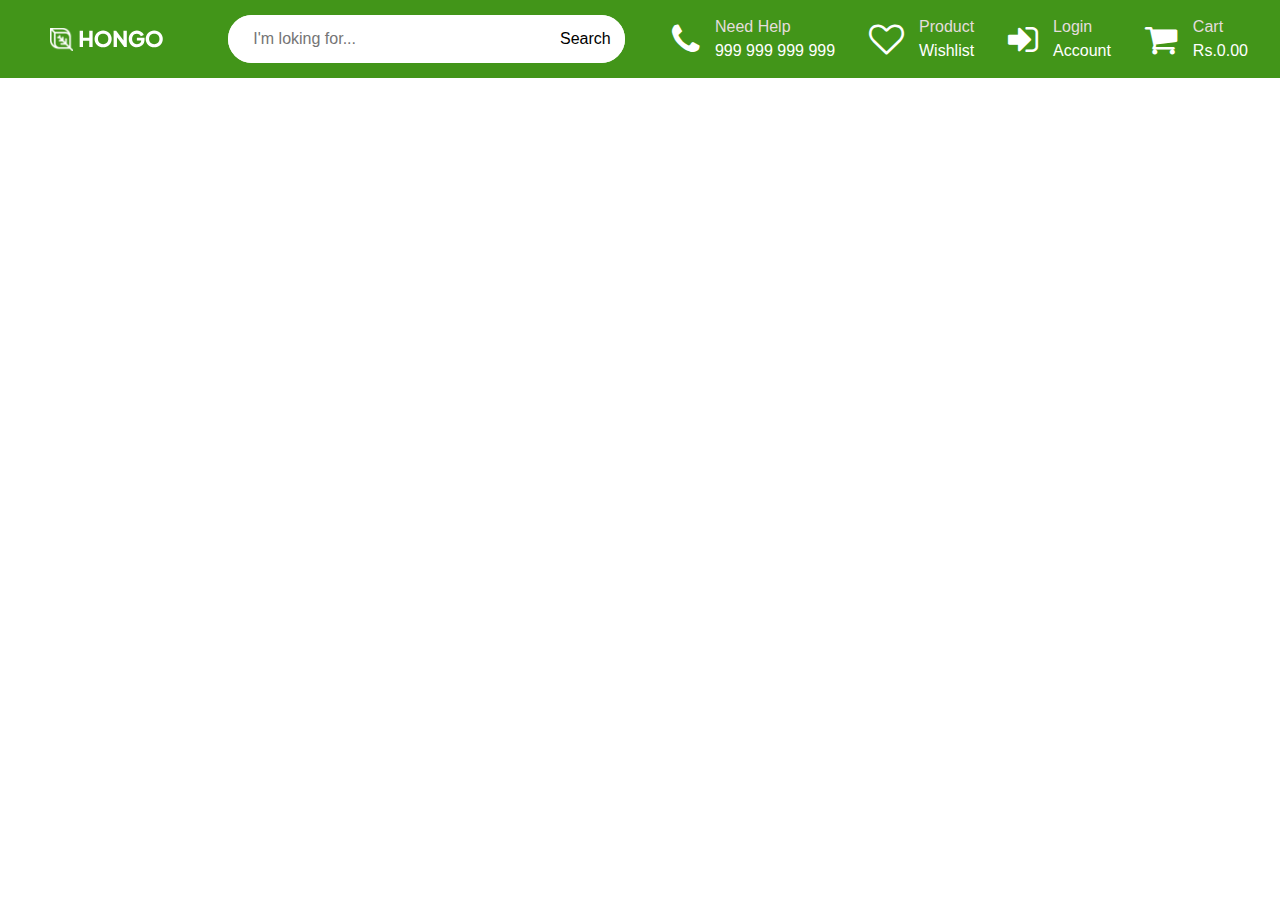
==== Shopify Theme/index.html @ 12c5cfae "shopify theme" ====
<!DOCTYPE html>
<html lang="en">

<head>
    <meta charset="UTF-8">
    <meta name="viewport" content="width=device-width, initial-scale=1.0">
    <title>Document</title>
    <link rel="stylesheet" href="https://cdn.jsdelivr.net/npm/bootstrap@4.4.1/dist/css/bootstrap.min.css"
        integrity="sha384-Vkoo8x4CGsO3+Hhxv8T/Q5PaXtkKtu6ug5TOeNV6gBiFeWPGFN9MuhOf23Q9Ifjh" crossorigin="anonymous">
    <link rel="stylesheet" href="https://cdnjs.cloudflare.com/ajax/libs/font-awesome/4.7.0/css/font-awesome.min.css">
    <link rel="stylesheet" href="style.css">
</head>

<body>

    <header>
        <section class="top-header">
            <div class="container">
                <div class="row">
                    <div class="col-2">
                        <figure class="mb-0 site-logo"><img src="assets/logo.svg" alt=""></figure>
                    </div>
                    <div class="col-4">
                        <div class="search-bar">
                            <form action="">

                                <input type="text" placeholder="I'm loking for...">
                                <input type="submit" value="Search">

                            </form>
                        </div>
                    </div>
                    <div class="col-6">
                        <div class="header-conatct-wrap">
                            <div class="header-contact">
                                <div class="number-sec">
                                    <i class="fa fa-phone" aria-hidden="true"></i>
                                    <a href="#" class="num-link-wrap">
                                        <span class="card-title">Need Help</span>
                                        <span class="sec-val">999 999 999 999</span>
                                    </a>
                                </div>
                            </div>
                            <div class="header-contact">
                                <div class="number-sec">
                                    <i class="fa fa-heart-o" aria-hidden="true"></i>
                                    <a href="#" class="num-link-wrap">
                                        <span class="card-title">Product</span>
                                        <span class="sec-val">Wishlist</span>
                                    </a>
                                </div>
                            </div>
                            <div class="header-contact">
                                <div class="number-sec">
                                    <i class="fa fa-sign-in" aria-hidden="true"></i>
                                    <a href="#" class="num-link-wrap">
                                        <span class="card-title">Login</span>
                                        <span class="sec-val">Account</span>
                                    </a>
                                </div>
                            </div>
                            <div class="header-contact">
                                <div class="number-sec">
                                    <i class="fa fa-shopping-cart" aria-hidden="true"></i>
                                    <a href="#" class="num-link-wrap">
                                        <span class="card-title">Cart</span>
                                        <span class="sec-val">Rs.0.00</span>
                                    </a>
                                </div>
                            </div>
                        </div>
                    </div>
                </div>
            </div>

        </section>
        <section class="bottom-header"></section>
    </header>




    <script src="script.js"></script>
</body>

</html>
---- Shopify Theme/style.css ----
:root {
    --primary-color: #ffffff;
    --secondary-color: #000000;
    --sub-color: #e4dddd;
    --background-color: #429519;
}

* {
    box-sizing: border-box;
    padding: 0;
    margin: 0;
}

@media (min-width: 1200px) {

    .container,
    .container-lg,
    .container-md,
    .container-sm,
    .container-xl {
        max-width: 1580px;
    }
}

header .top-header {
    background-color: var(--background-color);
    padding: 15px 0;
}

header .top-header .site-logo {
    width: 100%;
    height: 100%;
    display: flex;
    align-items: center;
}

header .top-header .search-bar {
    height: 100%;
    background: #fff;
    border-radius: 50px;
}

header .top-header .search-bar form {
    display: flex;
    align-items: center;
    height: 100%;
}

header .top-header .search-bar input {
    border: none;
}

header .top-header .search-bar input[type="text"] {
    width: 80%;
    background-color: #ffffff;
    border-radius: 50px;
    height: 100%;
    padding-left: 25px;
    color: #000000;
    font-size: 16px;
}

header .top-header .search-bar input[type="submit"] {
    width: 20%;
    height: 100%;
    background-color: #ffffff;
    border-radius: 50px;
}


header .top-header .site-logo img {
    width: 100%;
    height: 25px;
}

header .top-header .number-sec {
    display: flex;
    position: relative;
}

header .top-header .header-conatct-wrap {
    display: flex;
    justify-content: space-around;
}

header .top-header .number-sec a {
    color: var(--primary-color);
    text-decoration: none;
}

header .top-header .number-sec span {
    margin: 0;
}

header .top-header .number-sec .card-title {
    color: var(--sub-color);

}

header .top-header .number-sec i {
    font-size: 35px;
    color: var(--primary-color);
    display: flex;
    align-items: center;
    padding-right: 15px;
}

header .top-header .number-sec .num-link-wrap {
    display: flex;
    flex-direction: column;
}
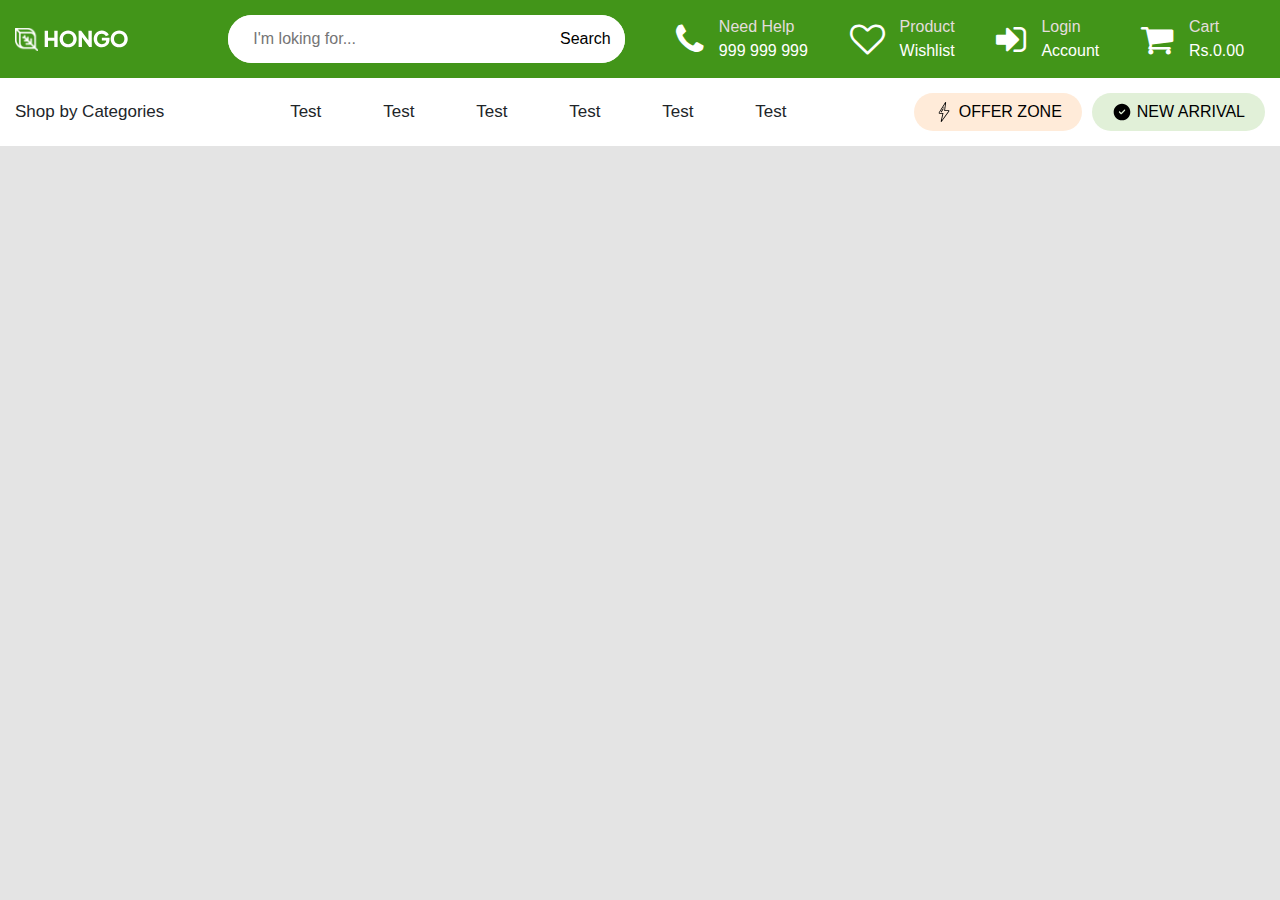
==== commit 115155c9: "added mobile menu" ====
--- a/Shopify Theme/index.html
+++ b/Shopify Theme/index.html
@@ -9,6 +9,7 @@
         integrity="sha384-Vkoo8x4CGsO3+Hhxv8T/Q5PaXtkKtu6ug5TOeNV6gBiFeWPGFN9MuhOf23Q9Ifjh" crossorigin="anonymous">
     <link rel="stylesheet" href="https://cdnjs.cloudflare.com/ajax/libs/font-awesome/4.7.0/css/font-awesome.min.css">
     <link rel="stylesheet" href="style.css">
+    <link rel="stylesheet" href="fonts.css">
 </head>
 
 <body>
@@ -23,10 +24,8 @@
                     <div class="col-4">
                         <div class="search-bar">
                             <form action="">
-
                                 <input type="text" placeholder="I'm loking for...">
                                 <input type="submit" value="Search">
-
                             </form>
                         </div>
                     </div>
@@ -37,7 +36,7 @@
                                     <i class="fa fa-phone" aria-hidden="true"></i>
                                     <a href="#" class="num-link-wrap">
                                         <span class="card-title">Need Help</span>
-                                        <span class="sec-val">999 999 999 999</span>
+                                        <span class="sec-val">999 999 999</span>
                                     </a>
                                 </div>
                             </div>
@@ -74,7 +73,58 @@
             </div>
 
         </section>
-        <section class="bottom-header"></section>
+        <section class="bottom-header">
+            <div class="container">
+                <div class="row align-cen">
+                    <div class="col-2">
+                        <div class="dropdown-wrap">
+                            <span class="menu-font">Shop by Categories</span>
+                        </div>
+                    </div>
+                    <div class="col-6">
+
+                        <ul class="d-flex menus menu-font">
+                            <li>Test</li>
+                            <li>Test</li>
+                            <li>Test</li>
+                            <li>Test</li>
+                            <li>Test</li>
+                            <li>Test</li>
+                        </ul>
+                    </div>
+                    <div class="col-4">
+                        <div class="button-group">
+                            <button class="offer-btn d-flex">OFFER ZONE</button>
+                            <button class="new-arrival-btn d-flex">NEW ARRIVAL</button>
+                        </div>
+                    </div>
+                </div>
+            </div>
+        </section>
+
+        <section class="mob-header">
+
+            <div class="container">
+                <div class="row">
+                    <div class="col-4"><figure class="mob-logo"><img src="assets/menu.svg" alt=""></figure></div>
+                    <div class="col-4"></div>
+                    <div class="col-4">
+
+                    </div>
+                </div>
+
+                <div class="row">
+                    <div class="search-bar">
+                        <form action="">
+                            <input type="text" placeholder="I'm loking for...">
+                            <input type="submit" value="Search">
+                        </form>
+                    </div>
+                </div>
+            </div>
+
+        </section>
+
     </header>
 
 
--- a/Shopify Theme/style.css
+++ b/Shopify Theme/style.css
@@ -10,6 +10,15 @@
     padding: 0;
     margin: 0;
 }
+
+body {
+    background-color: #e4e4e4;
+}
+
+.align-cen {
+    align-items: center;
+}
+
 
 @media (min-width: 1200px) {
 
@@ -22,6 +31,18 @@
     }
 }
 
+
+header .mob-header {
+    display: none;
+}
+
+/* header */
+header ul,
+header span, 
+header figure {
+    margin-bottom: 0;
+}
+
 header .top-header {
     background-color: var(--background-color);
     padding: 15px 0;
@@ -34,23 +55,23 @@
     align-items: center;
 }
 
-header .top-header .search-bar {
+header .search-bar {
     height: 100%;
     background: #fff;
     border-radius: 50px;
 }
 
-header .top-header .search-bar form {
-    display: flex;
-    align-items: center;
-    height: 100%;
-}
-
-header .top-header .search-bar input {
+header .search-bar form {
+    display: flex;
+    align-items: center;
+    height: 100%;
+}
+
+header .search-bar input {
     border: none;
 }
 
-header .top-header .search-bar input[type="text"] {
+header .search-bar input[type="text"] {
     width: 80%;
     background-color: #ffffff;
     border-radius: 50px;
@@ -60,7 +81,7 @@
     font-size: 16px;
 }
 
-header .top-header .search-bar input[type="submit"] {
+header .search-bar input[type="submit"] {
     width: 20%;
     height: 100%;
     background-color: #ffffff;
@@ -69,7 +90,7 @@
 
 
 header .top-header .site-logo img {
-    width: 100%;
+    width: auto;
     height: 25px;
 }
 
@@ -90,6 +111,7 @@
 
 header .top-header .number-sec span {
     margin: 0;
+    font-size: 16px;
 }
 
 header .top-header .number-sec .card-title {
@@ -108,4 +130,134 @@
 header .top-header .number-sec .num-link-wrap {
     display: flex;
     flex-direction: column;
-}+}
+
+
+@media (max-width: 1209px) {
+    header .top-header .number-sec i {
+        font-size: 19px;
+    }
+
+    header .top-header .number-sec span {
+        font-size: 15px;
+    }
+}
+
+@media (max-width: 998px) {
+    header .top-header {
+        display: none;
+    }
+}
+
+
+
+
+
+
+
+
+header .bottom-header {
+    background-color: #fff;
+    padding: 15px 0;
+}
+
+header .bottom-header button {
+    border: none;
+    border-radius: 50px;
+    position: relative;
+    padding: 7px 20px;
+}
+
+header .bottom-header .offer-btn {
+    align-items: center;
+    background-color: #ffebd9;
+    margin-right: 10px;
+
+}
+
+header .bottom-header .new-arrival-btn {
+    align-items: center;
+    background-color: #e1f0d8;
+}
+
+header .bottom-header .offer-btn::before {
+    content: ' ';
+    background-image: url(./assets/photograph-thunder-svgrepo-com.svg);
+    width: 20px;
+    display: block;
+    height: 20px;
+    background-size: cover;
+    margin-right: 5px;
+}
+
+header .bottom-header .new-arrival-btn::before {
+    content: ' ';
+    background-image: url(./assets/tick-circle-svgrepo-com.svg);
+    width: 20px;
+    display: block;
+    height: 20px;
+    background-size: cover;
+    margin-right: 5px;
+
+}
+
+
+header .bottom-header .menus {
+    list-style: none;
+    justify-content: space-evenly;
+}
+
+header .bottom-header .menus li {
+    padding-left: 10px;
+}
+
+header .bottom-header .button-group {
+    display: flex;
+    justify-content: flex-end;
+}
+
+@media (max-width: 1209px) {
+    header .bottom-header button {
+
+        padding: 7px 7px;
+    }
+
+}
+
+@media (max-width: 998px) {
+    header .bottom-header {
+        display: none;
+    }
+}
+
+
+
+
+
+
+@media (max-width: 998px) {
+    header .mob-header {
+        display: block;
+        background-color: var(--background-color);
+    }
+
+    header .mob-header .search-bar {
+        width: 100%;
+        height: 35px;
+    }
+    header .mob-header .mob-logo {
+        width: 100%;
+        height: 100%;
+    }
+    header .mob-header .mob-logo img{
+        width: 40px;
+        height: auto;
+    }
+}
+
+
+
+
+
+
+/* header */--- a/Shopify Theme/fonts.css
+++ b/Shopify Theme/fonts.css
@@ -0,0 +1,4 @@
+.menu-font{
+    font-size: 17px;
+    font-weight: 500;
+}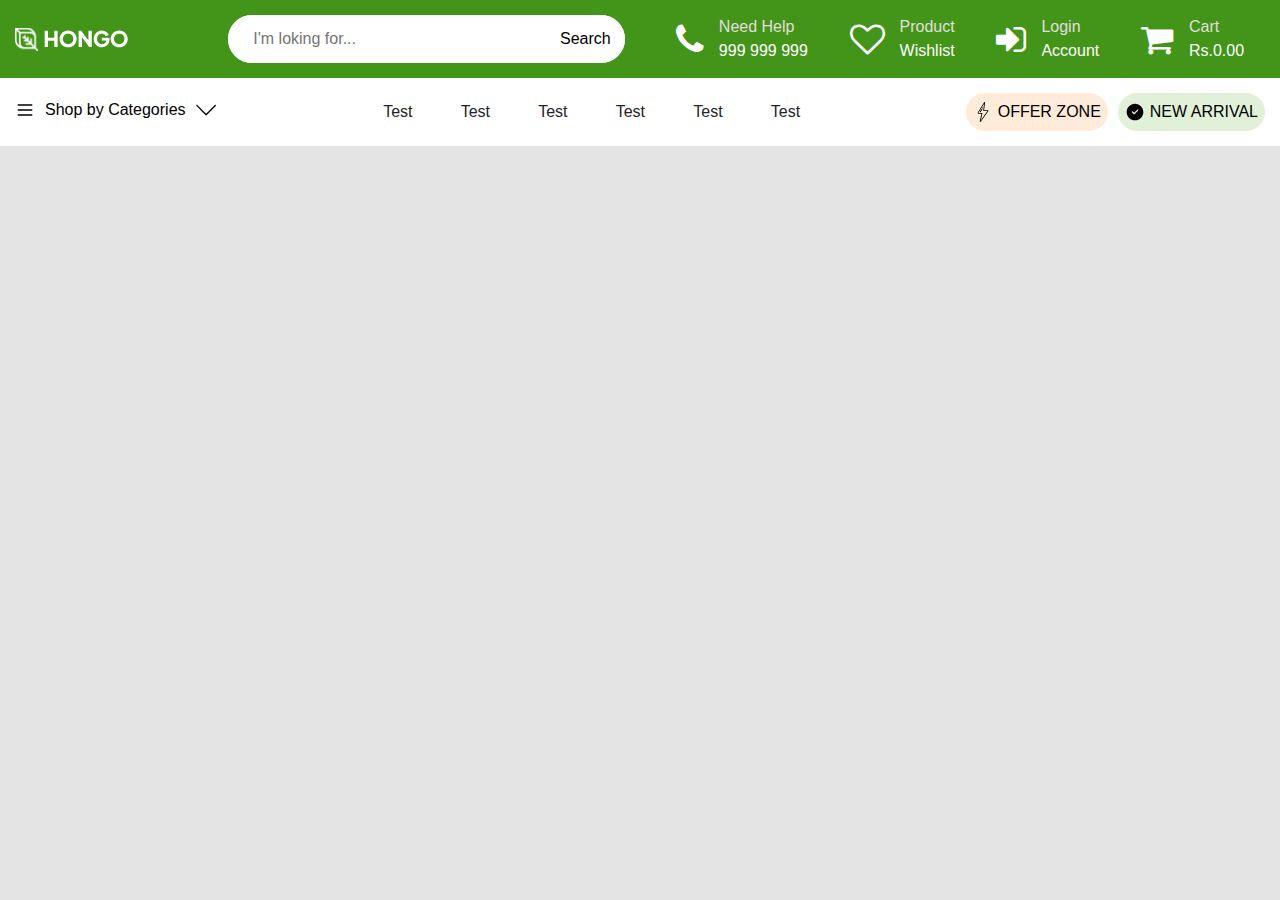
==== commit 30234f69: "added mobile header" ====
--- a/Shopify Theme/index.html
+++ b/Shopify Theme/index.html
@@ -76,14 +76,48 @@
         <section class="bottom-header">
             <div class="container">
                 <div class="row align-cen">
-                    <div class="col-2">
-                        <div class="dropdown-wrap">
-                            <span class="menu-font">Shop by Categories</span>
-                        </div>
-                    </div>
-                    <div class="col-6">
-
-                        <ul class="d-flex menus menu-font">
+                    <div class="col-3">
+                        <div class="cat-drop-main-wrap notActive" id="dropDownWrap">
+                            <button class="categories-btn" id="categoriesButton">
+                                <div class="dropdown-wrap header-titles-f">
+                                    <span class="drop-menu-title">Shop by Categories</span>
+                                </div>
+                            </button>
+
+                            <div class="drop-menus header-titles-f">
+                                <ul>
+                                    <li><a href="">
+                                            <figure><img src="assets/demo-grocery-categories-menu-icon-01.png" alt="">
+                                            </figure> Fruits & Vegitables
+                                        </a></li>
+                                    <li><a href="">
+                                            <figure><img src="assets/demo-grocery-categories-menu-icon-01.png" alt="">
+                                            </figure> Fruits & Vegitables
+                                        </a></li>
+                                    <li><a href="">
+                                            <figure><img src="assets/demo-grocery-categories-menu-icon-01.png" alt="">
+                                            </figure> Fruits & Vegitables
+                                        </a></li>
+                                    <li><a href="">
+                                            <figure><img src="assets/demo-grocery-categories-menu-icon-01.png" alt="">
+                                            </figure> Fruits & Vegitables
+                                        </a></li>
+                                    <li><a href="">
+                                            <figure><img src="assets/demo-grocery-categories-menu-icon-01.png" alt="">
+                                            </figure> Fruits & Vegitables
+                                        </a></li>
+                                    <li><a href="">
+                                            <figure><img src="assets/demo-grocery-categories-menu-icon-01.png" alt="">
+                                            </figure> Fruits & Vegitables
+                                        </a></li>
+                                </ul>
+                            </div>
+
+                        </div>
+                    </div>
+                    <div class="col-5">
+
+                        <ul class="d-flex menus header-titles-f">
                             <li>Test</li>
                             <li>Test</li>
                             <li>Test</li>
@@ -94,8 +128,8 @@
                     </div>
                     <div class="col-4">
                         <div class="button-group">
-                            <button class="offer-btn d-flex">OFFER ZONE</button>
-                            <button class="new-arrival-btn d-flex">NEW ARRIVAL</button>
+                            <a href="" class="offer-btn d-flex">OFFER ZONE</a>
+                            <a href="" class="new-arrival-btn d-flex">NEW ARRIVAL</a>
                         </div>
                     </div>
                 </div>
@@ -105,15 +139,55 @@
         <section class="mob-header">
 
             <div class="container">
-                <div class="row">
-                    <div class="col-4"><figure class="mob-logo"><img src="assets/menu.svg" alt=""></figure></div>
-                    <div class="col-4"></div>
+                <div class="row notActive" id="mobMenuWrap">
+                    <div class="col-3">
+                        <figure class="mob-logo" id="mobMenuButton"><img src="assets/menu.svg" alt=""></figure>
+                    </div>
+                    <div class="col-5">
+                        <figure class="site-logo"><img src="assets/logo.svg" alt=""></figure>
+                    </div>
                     <div class="col-4">
-
-                    </div>
-                </div>
-
-                <div class="row">
+                        <div class="icon-group">
+                            <a href=""><i class="fa fa-sign-in" aria-hidden="true"></i></a>
+                            <a href=""><i class="fa fa-shopping-cart" aria-hidden="true"></i></a>
+                        </div>
+                    </div>
+
+                    <div class="mob-hamberger-menu">
+                        <figure class="mob-close-btn"><img src="assets/close.svg" alt=""> </figure>
+                        
+
+                        <ul class="header-titles-f">
+                            <li><a href="">
+                                    <figure><img src="assets/demo-grocery-categories-menu-icon-01.png" alt="">
+                                    </figure> Fruits & Vegitables
+                                </a></li>
+                            <li><a href="">
+                                    <figure><img src="assets/demo-grocery-categories-menu-icon-01.png" alt="">
+                                    </figure> Fruits & Vegitables
+                                </a></li>
+                            <li><a href="">
+                                    <figure><img src="assets/demo-grocery-categories-menu-icon-01.png" alt="">
+                                    </figure> Fruits & Vegitables
+                                </a></li>
+                            <li><a href="">
+                                    <figure><img src="assets/demo-grocery-categories-menu-icon-01.png" alt="">
+                                    </figure> Fruits & Vegitables
+                                </a></li>
+                            <li><a href="">
+                                    <figure><img src="assets/demo-grocery-categories-menu-icon-01.png" alt="">
+                                    </figure> Fruits & Vegitables
+                                </a></li>
+                            <li><a href="">
+                                    <figure><img src="assets/demo-grocery-categories-menu-icon-01.png" alt="">
+                                    </figure> Fruits & Vegitables
+                                </a></li>
+                        </ul>
+                    </div>
+
+                </div>
+
+                <div class="row no-gutters">
                     <div class="search-bar">
                         <form action="">
                             <input type="text" placeholder="I'm loking for...">
--- a/Shopify Theme/style.css
+++ b/Shopify Theme/style.css
@@ -31,6 +31,16 @@
     }
 }
 
+@media (max-width: 1199px) {
+
+    .container,
+    .container-lg,
+    .container-md,
+    .container-sm {
+        max-width: 1000px;
+    }
+
+}
 
 header .mob-header {
     display: none;
@@ -38,7 +48,7 @@
 
 /* header */
 header ul,
-header span, 
+header span,
 header figure {
     margin-bottom: 0;
 }
@@ -48,7 +58,7 @@
     padding: 15px 0;
 }
 
-header .top-header .site-logo {
+header .site-logo {
     width: 100%;
     height: 100%;
     display: flex;
@@ -69,6 +79,11 @@
 
 header .search-bar input {
     border: none;
+
+}
+
+header .search-bar input:focus {
+    outline: none;
 }
 
 header .search-bar input[type="text"] {
@@ -161,11 +176,12 @@
     padding: 15px 0;
 }
 
-header .bottom-header button {
+header .bottom-header a {
     border: none;
     border-radius: 50px;
     position: relative;
-    padding: 7px 20px;
+    padding: 7px;
+    color: var(--secondary-color);
 }
 
 header .bottom-header .offer-btn {
@@ -216,9 +232,139 @@
     justify-content: flex-end;
 }
 
+header .bottom-header .categories-btn {
+    border: none;
+    background-color: #fff;
+}
+
+header .bottom-header .categories-btn:focus {
+    outline: none;
+}
+
+header .bottom-header .dropdown-wrap {
+    display: flex;
+    align-items: center;
+
+}
+
+header .header-titles-f {
+    font-size: 16px;
+    font-weight: 500;
+}
+
+
+header .bottom-header .dropdown-wrap::before {
+    content: '';
+    display: block;
+    width: 20px;
+    height: 20px;
+    background-image: url(./assets/menu-svgrepo-com.svg);
+    background-size: cover;
+    margin-right: 10px;
+}
+
+
+
+header .bottom-header .cat-drop-main-wrap.notActive .dropdown-wrap::after {
+    content: '';
+    display: block;
+    width: 20px;
+    height: 20px;
+    background-image: url(./assets/arrow-down.svg);
+    background-size: cover;
+    margin-left: 10px;
+}
+
+
+header .bottom-header .cat-drop-main-wrap.active .dropdown-wrap::after {
+    content: '';
+    display: block;
+    width: 20px;
+    height: 20px;
+    background-image: url(./assets/arrow-up.svg);
+    background-size: cover;
+    margin-left: 10px;
+}
+
+
+header .bottom-header .cat-drop-main-wrap.notActive .drop-menus {
+    opacity: 0;
+    pointer-events: none;
+    transform: translateY(40px);
+    transition: all .5s ease;
+
+}
+
+
+header .bottom-header .cat-drop-main-wrap.active .drop-menus {
+    opacity: 1;
+    transform: translateY(0);
+    transition: all .5s ease;
+
+}
+
+
+header .bottom-header .cat-drop-main-wrap {
+    position: relative;
+}
+
+header .bottom-header .cat-drop-main-wrap .drop-menus {
+    position: absolute;
+    top: 49px;
+}
+
+header .bottom-header .cat-drop-main-wrap .drop-menus ul {
+    list-style: none;
+    background-color: var(--primary-color);
+    /* background-color: red; */
+    width: 250px;
+}
+
+header .bottom-header .cat-drop-main-wrap .drop-menus ul li {
+    padding-bottom: 10px;
+    font-size: 16px;
+    font-weight: 600;
+    display: flex;
+    align-items: center;
+    justify-content: space-around;
+}
+
+header .bottom-header .cat-drop-main-wrap .drop-menus ul li:first-child {
+    padding-top: 10px;
+}
+
+header .bottom-header .cat-drop-main-wrap .drop-menus ul li a {
+    display: flex;
+    align-items: center;
+
+}
+
+header .bottom-header .cat-drop-main-wrap .drop-menus ul li a figure {
+    margin-right: 10px;
+}
+
+
+header .bottom-header .cat-drop-main-wrap .drop-menus ul li::after {
+    content: '';
+    display: block;
+    background-image: url(./assets/arrow-right.svg);
+    width: 20px;
+    height: 20px;
+    background-size: cover;
+}
+
+/* @media (max-width: 1439px) {
+ 
+} */
+
+
+
+
+
+
+
 @media (max-width: 1209px) {
     header .bottom-header button {
-
         padding: 7px 7px;
     }
 
@@ -236,24 +382,117 @@
 
 
 @media (max-width: 998px) {
-    header .mob-header {
+    header section.mob-header {
         display: block;
         background-color: var(--background-color);
+        padding: 15px 0;
     }
 
     header .mob-header .search-bar {
         width: 100%;
         height: 35px;
-    }
+        margin-top: 10px;
+    }
+
     header .mob-header .mob-logo {
         width: 100%;
         height: 100%;
     }
-    header .mob-header .mob-logo img{
+
+    header .mob-header .mob-logo img {
         width: 40px;
         height: auto;
     }
-}
+
+    header .mob-header .icon-group {
+        width: 100%;
+        height: 100%;
+        display: flex;
+        align-items: center;
+        justify-content: space-evenly;
+    }
+
+    header .mob-header .icon-group i {
+        font-size: 27px;
+        color: #fff;
+    }
+
+    header .mob-header .mob-hamberger-menu {
+        position: absolute;
+        top: 0;
+        left: 0;
+        background-color: #fff;
+        height: 100vh;
+        width: 100vw;
+    }
+
+    header .mob-header .mob-hamberger-menu ul {
+        padding-top: 115px;
+        color: #000;
+    }
+
+    header .mob-header .mob-hamberger-menu ul li {
+        display: flex;
+        align-items: center;
+        justify-content: space-between;
+        padding: 15px 20px;
+        border-bottom: 1px solid #e7e7e7;
+    }
+
+    header .mob-header .mob-hamberger-menu ul li::after {
+        content: '';
+        display: block;
+        background-image: url(./assets/arrow-right.svg);
+        width: 20px;
+        height: 20px;
+        background-size: cover;
+    }
+
+    header .mob-header .mob-hamberger-menu .mob-close-btn {
+        width: 30px;
+        height: 30px;
+        position: absolute;
+        right: 30px;
+        top: 27px;
+    }
+
+    header .mob-header .mob-hamberger-menu .mob-close-btn img {
+        width: 100%;
+        height: 100%;
+    }
+
+    header .mob-header .mob-hamberger-menu ul li a {
+        display: flex;
+        align-items: center;
+        color: #000;
+    }
+
+    header .mob-header .mob-hamberger-menu ul li a figure {
+        padding-right: 50px;
+    }
+
+
+
+    header .mob-header #mobMenuWrap.notActive {
+        z-index: 0;
+    }
+
+    header .mob-header #mobMenuWrap.notActive .mob-hamberger-menu {
+        opacity: 0;
+        pointer-events: none;
+        transform: translateX(-100vw);
+        transition: all .5s ease;
+    }
+
+    header .mob-header #mobMenuWrap.active .mob-hamberger-menu {
+        opacity: 1;
+        transform: translateX(0);
+        transition: all .5s ease;
+    }
+
+}
+
+
 
 
 
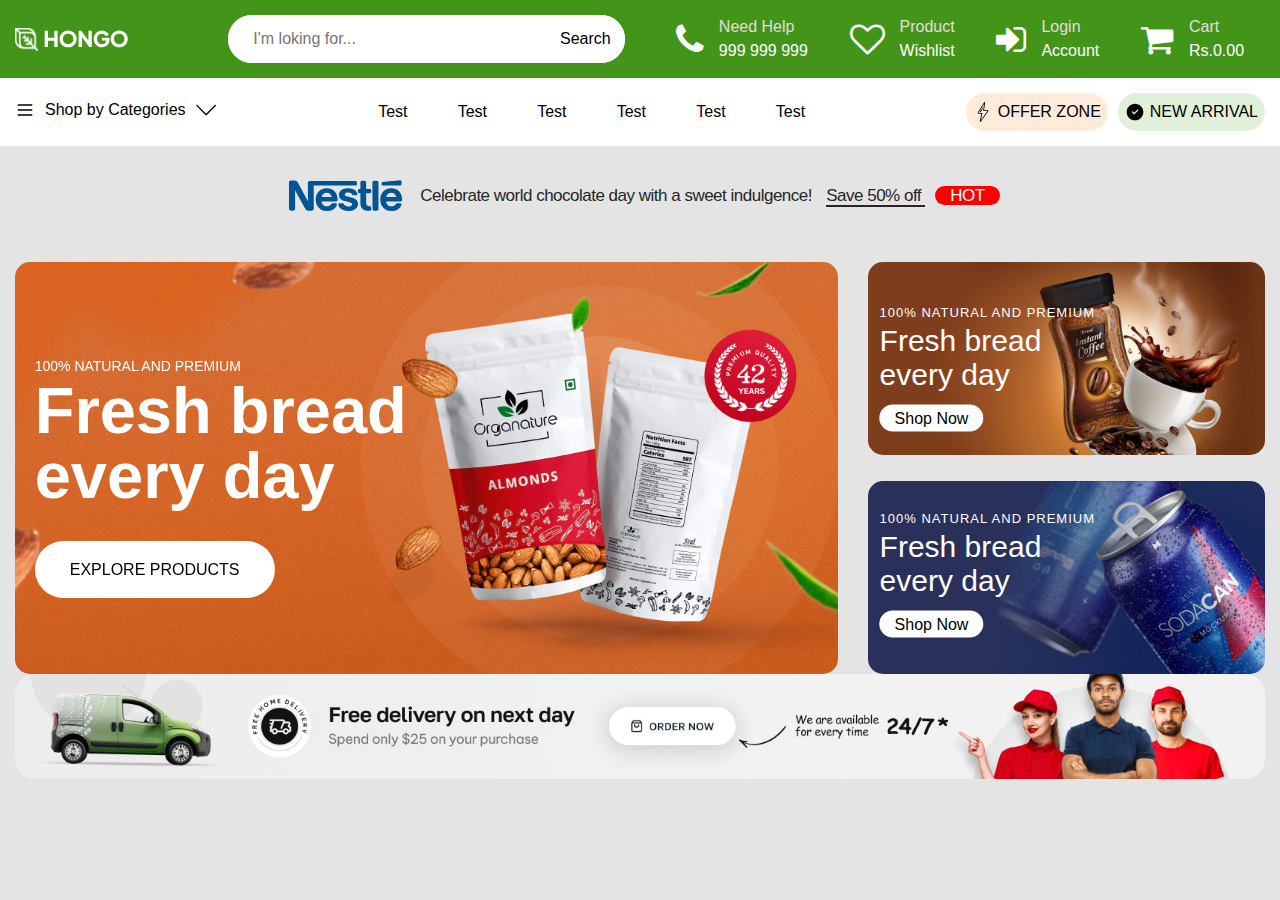
==== commit 045f95da: "added odder section" ====
--- a/Shopify Theme/index.html
+++ b/Shopify Theme/index.html
@@ -8,8 +8,13 @@
     <link rel="stylesheet" href="https://cdn.jsdelivr.net/npm/bootstrap@4.4.1/dist/css/bootstrap.min.css"
         integrity="sha384-Vkoo8x4CGsO3+Hhxv8T/Q5PaXtkKtu6ug5TOeNV6gBiFeWPGFN9MuhOf23Q9Ifjh" crossorigin="anonymous">
     <link rel="stylesheet" href="https://cdnjs.cloudflare.com/ajax/libs/font-awesome/4.7.0/css/font-awesome.min.css">
+    <link rel="stylesheet" href="https://cdn.jsdelivr.net/npm/swiper@11/swiper-bundle.min.css" />
+
+    <link rel="stylesheet" href="root.css">
     <link rel="stylesheet" href="style.css">
     <link rel="stylesheet" href="fonts.css">
+    <link rel="stylesheet" href="offer-1st-sec.css">
+    <link rel="stylesheet" href="prodcut-sec-2.css">
 </head>
 
 <body>
@@ -118,12 +123,12 @@
                     <div class="col-5">
 
                         <ul class="d-flex menus header-titles-f">
-                            <li>Test</li>
-                            <li>Test</li>
-                            <li>Test</li>
-                            <li>Test</li>
-                            <li>Test</li>
-                            <li>Test</li>
+                            <li><a href="#">Test</a></li>
+                            <li><a href="#">Test</a></li>
+                            <li><a href="#">Test</a></li>
+                            <li><a href="#">Test</a></li>
+                            <li><a href="#">Test</a></li>
+                            <li><a href="#">Test</a></li>
                         </ul>
                     </div>
                     <div class="col-4">
@@ -155,7 +160,7 @@
 
                     <div class="mob-hamberger-menu">
                         <figure class="mob-close-btn"><img src="assets/close.svg" alt=""> </figure>
-                        
+
 
                         <ul class="header-titles-f">
                             <li><a href="">
@@ -201,9 +206,99 @@
 
     </header>
 
-
-
-
+    <section class="hot-deal">
+        <div class="container">
+            <div class="hot-deal-wrap">
+                <figure><img src="assets/nestlay.svg" alt=""></figure>
+                <p>Celebrate world chocolate day with a sweet indulgence! <span> <a href="#">Save 50% off
+                        </a></span></p>
+            </div>
+        </div>
+    </section>
+
+    <section class="home-offer-listing">
+        <div class="container">
+            <div class="row">
+                <div class="col-12 col-lg-8">
+
+
+                    <div class="swiper offerSwiper">
+                        <div class="swiper-wrapper">
+                            <div class="swiper-slide">
+                                <figure><a href="#"><img src="assets/demo-grocery-slider-img-01.jpg" alt=""></a>
+                                </figure>
+                                <div class="card-contents">
+                                    <span class="offer-sub-title">100% NATURAL AND PREMIUM</span><br>
+                                    <span class="offer-title">Fresh bread <br> every day</span><br>
+                                    <div class="btn-wrap"><a href="#" class="offer-btn">EXPLORE PRODUCTS</a></div>
+                                </div>
+                            </div>
+                            <div class="swiper-slide">
+                                <figure><a href="#"><img src="assets/demo-grocery-slider-img-02.jpg" alt=""></a>
+                                </figure>
+                                <div class="card-contents">
+                                    <span class="offer-sub-title">100% NATURAL AND PREMIUM</span><br>
+                                    <span class="offer-title">Fresh bread <br> every day</span><br>
+                                    <div class="btn-wrap"><a href="#" class="offer-btn">EXPLORE PRODUCTS</a></div>
+                                </div>
+
+                            </div>
+                            <div class="swiper-slide">
+                                <figure><a href="#"><img src="assets/demo-grocery-slider-img-01.jpg" alt=""></a>
+                                </figure>
+                                <div class="card-contents">
+                                    <span class="offer-sub-title">100% NATURAL AND PREMIUM</span><br>
+                                    <span class="offer-title">Fresh bread <br> every day</span><br>
+                                    <div class="btn-wrap"><a href="#" class="offer-btn">EXPLORE PRODUCTS</a></div>
+                                </div>
+                            </div>
+                            <div class="swiper-slide">
+                                <figure><a href="#"><img src="assets/demo-grocery-slider-img-02.jpg" alt=""></a>
+                                </figure>
+                                <div class="card-contents">
+                                    <span class="offer-sub-title">100% NATURAL AND PREMIUM</span><br>
+                                    <span class="offer-title">Fresh bread <br> every day</span><br>
+                                    <div class="btn-wrap"><a href="#" class="offer-btn">EXPLORE PRODUCTS</a></div>
+                                </div>
+                            </div>
+                        </div>
+                    </div>
+
+                </div>
+                <div class="col-12 col-lg-4">
+                    <div class="offer-imgs">
+                        <div class="img-wrap">
+                            <figure><a href="#"><img src="assets/demo-grocery-banner-01.jpg" alt=""></a></figure>
+                            <div class="card-contents">
+                                <span class="offer-sub-title">100% NATURAL AND PREMIUM</span><br>
+                                <span class="offer-title">Fresh bread <br> every day</span><br>
+                                <div class="btn-wrap"><a href="#" class="offer-btn">Shop Now</a></div>
+                            </div>
+                        </div>
+                        <div class="img-wrap">
+                            <figure><a href="#"><img src="assets/demo-grocery-banner-02.jpg" alt=""></a></figure>
+                            <div class="card-contents">
+                                <span class="offer-sub-title">100% NATURAL AND PREMIUM</span><br>
+                                <span class="offer-title">Fresh bread <br> every day</span><br>
+                                <div class="btn-wrap"><a href="#" class="offer-btn">Shop Now</a></div>
+                            </div>
+                        </div>
+                    </div>
+
+                </div>
+            </div>
+        </div>
+
+    </section>
+
+    <section class="offer-ad">
+        <div class="container">
+            <figure><img src="assets/offer-popup.jpg" alt=""></figure>
+        </div>
+    </section>
+
+
+    <script src="https://cdn.jsdelivr.net/npm/swiper@11/swiper-bundle.min.js"></script>
     <script src="script.js"></script>
 </body>
 
--- a/Shopify Theme/root.css
+++ b/Shopify Theme/root.css
@@ -0,0 +1,143 @@
+:root {
+    --font_size: 16px;
+    --font_size_minus1: 15px;
+    --font_size_minus2: 14px;
+    --font_size_minus3: 13px;
+    --font_size_minus4: 12px;
+    --font_size_minus5: 11px;
+    --font_size_plus1: 17px;
+    --font_size_plus2: 18px;
+    --font_size_plus3: 19px;
+    --font_size_plus4: 20px;
+    --font_size_plus5: 21px;
+    --font_size_plus6: 22px;
+    --font_size_plus7: 23px;
+    --font_size_plus8: 24px;
+    --font_size_plus9: 25px;
+    --font_size_plus10: 26px;
+    --font_size_plus11: 27px;
+    --font_size_plus12: 28px;
+    --font_size_plus13: 29px;
+    --font_size_plus14: 30px;
+    --font_size_plus15: 31px;
+    --font_size_plus16: 32px;
+    --font_size_plus17: 33px;
+    --font_size_plus18: 34px;
+    --font_size_plus19: 35px;
+    --font_size_plus20: 36px;
+    --font_size_plus21: 37px;
+    --font_size_plus22: 38px;
+    --font_size_plus23: 39px;
+    --font_size_plus24: 40px;
+    --font_size_plus25: 41px;
+    --font_size_plus26: 42px;
+    --font_size_plus27: 43px;
+    --font_size_plus28: 44px;
+    --font_size_plus29: 45px;
+    --font_size_plus30: 46px;
+    --font_size_plus31: 47px;
+    --font_size_plus32: 48px;
+    --font_size_plus33: 49px;
+    --font_size_plus34: 50px;
+    --font_size_plus35: 51px;
+    --font_size_plus36: 52px;
+    --font_size_plus37: 53px;
+    --font_size_plus38: 54px;
+    --font_size_plus39: 55px;
+    --font_size_plus40: 56px;
+    --font_size_plus41: 57px;
+    --font_size_plus42: 58px;
+    --font_size_plus43: 59px;
+    --font_size_plus44: 60px;
+    --font_size_plus45: 61px;
+    --font_size_plus46: 62px;
+    --font_size_plus47: 63px;
+    --font_size_plus48: 64px;
+    --font_size_plus49: 65px;
+    --font_size_plus50: 66px;
+    --font_size_plus52: 68px;
+    --font_size_plus82: 98px;
+    --font_size_plus72: 88px;
+    --body-line-height: 30px;
+    --body-font-weight: 400;
+    --header-bg-color: #ffffff;
+    --header-hover-bg-color: #ffffff;
+    --menu-text-color: #262626;
+    --menu-text-hover-color: #262626;
+    --menu-open-text-color: #262626;
+    --sub-menu-text-color: #808080;
+    --count-bg-color: #ffffff;
+    --count-number-color: #262626;
+    --addon-text-color: #ffffff;
+    --addon-text-title-color: rgba(255, 255, 255, 0.7);
+    --addon-text-hover-color: #ffffff;
+    --menu-open-child-link-color: rgba(38, 38, 38, 0.5);
+    --logo-separator-color: rgba(38, 38, 38, 0.3);
+    --search-bg-color: #ffffff;
+    --search-close-icon-color: #262626;
+    --search-icon-color: #262626;
+    --search-input-text-color: #262626;
+    --search-input-placeholder-color: rgba(38, 38, 38, 0.5);
+    --search-title-color: #262626;
+    --search-input-border-color: #ffffff;
+    --search-input-bg-color: #ffffff;
+    --logo-width-desktop: 160px;
+    --logo-width-mobile: 130px;
+    --header-height-default: 0;
+    --miniheader-height-default: 0;
+    --container: 1420px;
+    --container-fluid: 1660px;
+    --container-fluid-offset: 15px;
+    --box-layout-width: 1680px;
+    --base-color: #429519;
+    --body-text-color: #828282;
+    --dark-color: #262626;
+    --white-color: #ffffff;
+    --extra-medium-gray: #e4e4e4;
+    --very-light-gray: #f7f7f7;
+    --red: #da3f3f;
+    --green: #16b36e;
+    --sale-label-color: #ffffff;
+    --sale-label-bg-color: #da3f3f;
+    --new-label-color: #ffffff;
+    --new-label-bg-color: #da3f3f;
+    --sold-out-label-color: #ffffff;
+    --sold-out-label-bg-color: #da3f3f;
+    --pre-order-label-color: #ffffff;
+    --pre-order-bg-color: #eb8541;
+    --h1-font-size: 70px;
+    --h2-font-size: 55px;
+    --h3-font-size: 45px;
+    --h4-font-size: 38px;
+    --h5-font-size: 32px;
+    --h6-font-size: 28px;
+    --h1-line-height: 70px;
+    --h2-line-height: 55px;
+    --h3-line-height: 45px;
+    --h4-line-height: 38px;
+    --h5-line-height: 32px;
+    --h6-line-height: 28px;
+    --heading-font-weight: 600;
+    --heading-color: #121310;
+    --sub-heading-color: #121310;
+    --section-heading-size: 38px;
+    --section-heading-line-height: 42px;
+    --section-sub-heading-size: 16px;
+    --section-sub-heading-line-height: 28px;
+    --section-sub-heading-ls: 0px;
+    --custom-btn-text-color: #fff;
+    --custom-btn-text-hover-color: #121310;
+    --custom-btn-bg-color: #121310;
+    --custom-btn-bg-hover-color: #fff;
+    --custom-btn-border-color: #121310;
+    --custom-btn-border-hover-color: #fff;
+    --font-weight-100: 100;
+    --font-weight-200: 200;
+    --font-weight-300: 300;
+    --font-weight-400: 400;
+    --font-weight-500: 500;
+    --font-weight-600: 600;
+    --font-weight-700: 700;
+    --font-weight-800: 800;
+    --font-weight-900: 900;
+}
--- a/Shopify Theme/style.css
+++ b/Shopify Theme/style.css
@@ -37,7 +37,7 @@
     .container-lg,
     .container-md,
     .container-sm {
-        max-width: 1000px;
+        max-width: 1145px;
     }
 
 }
@@ -300,7 +300,7 @@
     opacity: 1;
     transform: translateY(0);
     transition: all .5s ease;
-
+z-index: 10;
 }
 
 
--- a/Shopify Theme/offer-1st-sec.css
+++ b/Shopify Theme/offer-1st-sec.css
@@ -0,0 +1,38 @@
+section.hot-deal {
+    font-size: var(--font_size_plus1);
+    color: var(--dark-color);
+    margin-bottom: 25px;
+    margin-top: 25px;
+    letter-spacing: -.5px;
+}
+
+section.hot-deal .hot-deal-wrap {
+    display: flex;
+    align-items: center;
+    justify-content: center;
+}
+section.hot-deal .hot-deal-wrap figure{
+margin-right: 10px;
+}
+section.hot-deal .hot-deal-wrap figure img{
+width: 100%;
+height: 100%;
+}
+
+section.hot-deal .hot-deal-wrap span a {
+    font-weight: var(--font-weight-500);
+    border-bottom: 2px solid;
+    margin-left: 10px;
+    line-height: normal;
+    color: var(--dark-color);
+}
+
+section.hot-deal .hot-deal-wrap span::after {
+    content: 'HOT';
+    padding: 0px 15px;
+    background: red;
+    text-align: center;
+    border-radius: 51px;
+    color: #fff;
+    margin-left: 10px;
+}--- a/Shopify Theme/prodcut-sec-2.css
+++ b/Shopify Theme/prodcut-sec-2.css
@@ -0,0 +1,179 @@
+section.home-offer-listing figure {
+    width: 100%;
+    height: 100%;
+    margin-bottom: 0;
+}
+
+section.home-offer-listing figure img {
+    width: 100%;
+    height: 100%;
+    border-radius: 15px;
+    object-fit: cover;
+}
+
+section.home-offer-listing .swiper-slide {
+    border-radius: 15px;
+}
+
+section.home-offer-listing .offer-imgs {
+    display: flex;
+    flex-direction: column;
+    height: 100%;
+    width: 100%;
+    justify-content: space-between;
+}
+
+section.home-offer-listing .offer-imgs .img-wrap {
+    height: 100%;
+    width: 100%;
+    position: relative;
+}
+
+section.home-offer-listing .offer-imgs .img-wrap:first-child {
+    padding-bottom: 13px;
+}
+
+section.home-offer-listing .offer-imgs .img-wrap:last-child {
+    padding-top: 13px;
+}
+
+
+/* section.home-offer-listing .offer-imgs .img-wrap .card-contents {
+    position: absolute;
+    bottom: 40px;
+    left: 25px;
+} */
+
+section.home-offer-listing .offer-imgs .img-wrap .card-contents {
+    position: absolute;
+    top: 50%;
+    left: 30%;
+    transform: translate(-50%, -50%);
+}
+
+section.home-offer-listing .offer-imgs .img-wrap .card-contents .offer-sub-title {
+    color: #ffffff;
+    font-size: 13px;
+    letter-spacing: 1px;
+    line-height: 18px;
+}
+
+section.home-offer-listing .offer-imgs .img-wrap .card-contents .offer-title {
+    color: #ffffff;
+    font-size: 30px;
+    line-height: 34px;
+}
+
+section.home-offer-listing .offer-imgs .img-wrap .card-contents .btn-wrap {
+    padding-top: 15px;
+
+}
+
+section.home-offer-listing .offer-imgs .img-wrap .card-contents .offer-btn {
+    color: #000;
+    background-color: #fff;
+    border-radius: 30px;
+    padding: 5px 15px;
+}
+
+section.home-offer-listing .swiper-slide .card-contents {
+    position: absolute;
+    top: 50%;
+    left: 25%;
+    transform: translate(-50%, -50%);
+}
+
+
+
+section.home-offer-listing .swiper-slide .card-contents .offer-sub-title {
+    color: #ffffff;
+    font-size: 14px;
+    line-height: 14px;
+    font-weight: 500;
+
+}
+
+section.home-offer-listing .swiper-slide .card-contents .offer-title {
+    color: #ffffff;
+    font-size: 65px;
+    line-height: 65px;
+    font-weight: 600;
+}
+
+
+section.home-offer-listing .swiper-slide .card-contents .btn-wrap {
+    padding-top: 50px;
+}
+
+section.home-offer-listing .swiper-slide .card-contents .offer-btn {
+    color: #000;
+    background-color: #fff;
+    border-radius: 30px;
+    padding: 20px 35px;
+}
+
+
+@media (max-width: 1199px) {
+
+
+    section.home-offer-listing .offer-imgs .img-wrap .card-contents .offer-title {
+        font-size: 25px;
+        line-height: 25px;
+    }
+
+    section.home-offer-listing .offer-imgs .img-wrap .card-contents .offer-sub-title {
+        font-size: 11px;
+    }
+
+    section.home-offer-listing .offer-imgs .img-wrap .card-contents .offer-btn {
+        padding: 3px 10px;
+        font-size: 13px;
+    }
+
+    section.home-offer-listing .offer-imgs .img-wrap .card-contents .btn-wrap {
+        padding-top: 8px;
+    }
+
+
+
+    section.home-offer-listing .swiper-slide .card-contents .offer-sub-title {
+        font-size: 11px;
+    }
+
+    section.home-offer-listing .swiper-slide .card-contents .offer-title {
+        font-size: 25px;
+        line-height: 25px;
+    }
+
+    section.home-offer-listing .swiper-slide .card-contents .offer-btn {
+        padding: 3px 10px;
+        font-size: 13px;
+    }
+
+    section.home-offer-listing .swiper-slide .card-contents .btn-wrap {
+        padding-top: 10px;
+    }
+}
+
+@media (max-width: 991px) {
+    .offerSwiper {
+        padding-bottom: 25px;
+    }
+}
+
+
+
+
+
+
+
+
+
+
+
+section.offer-ad figure,
+section.offer-ad figure img {
+    width: 100%;
+    height: 100%;
+    border-radius: 20px;
+}